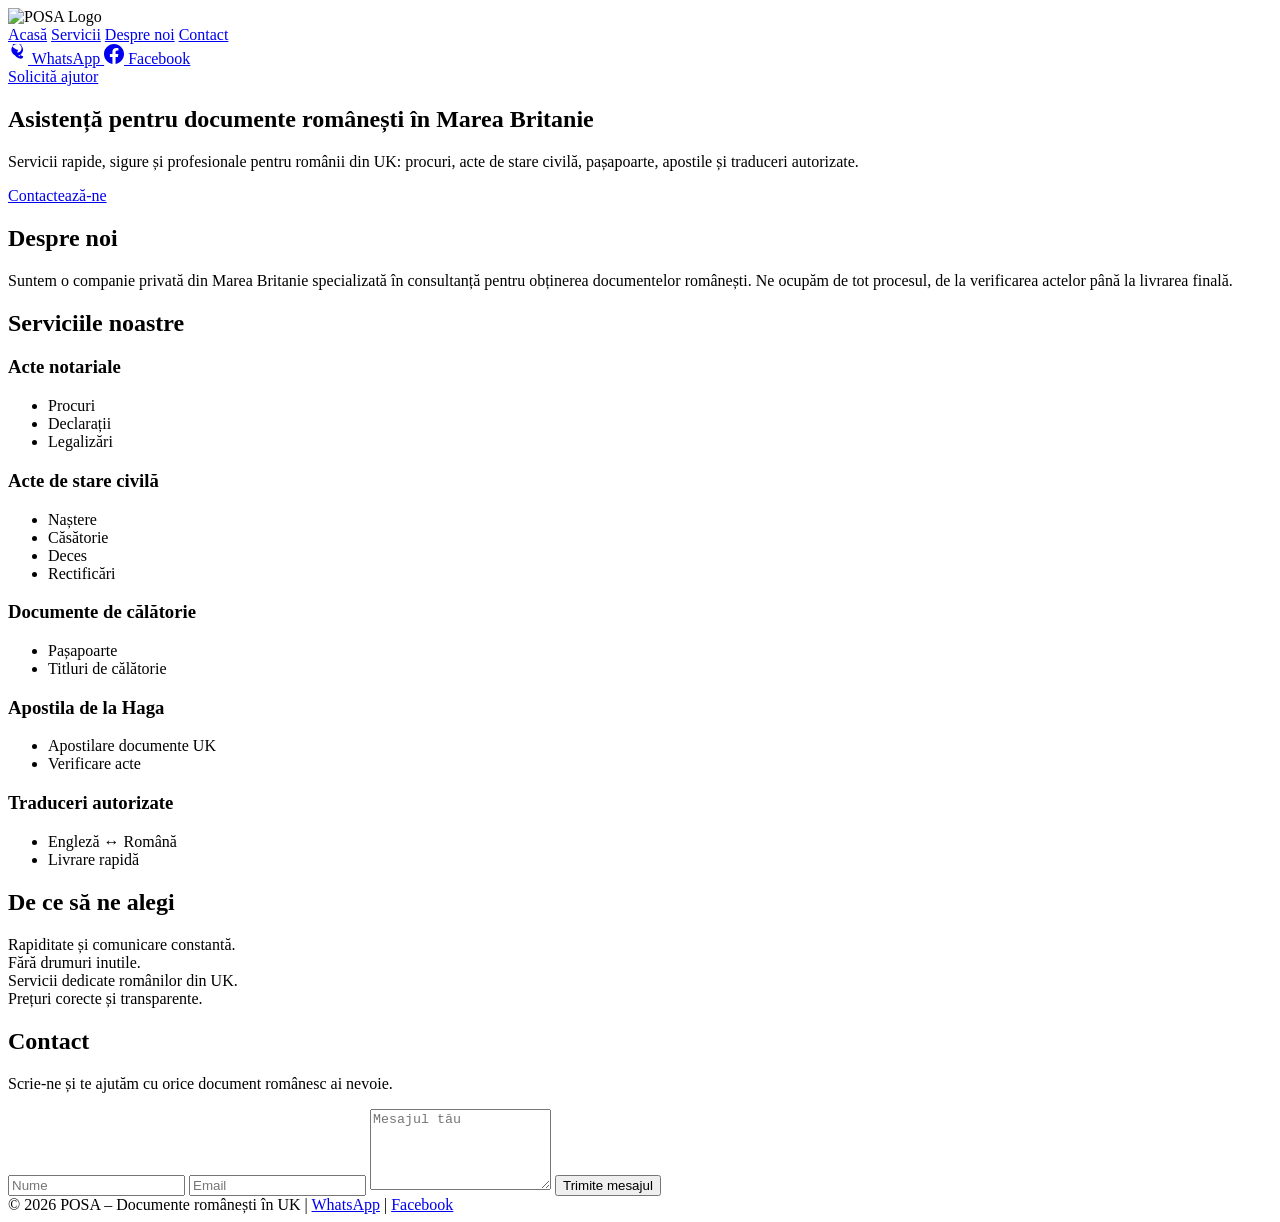
==== index.html @ 25f25d43 "Create index.html file with WhatsApp button and Facebook link" ====
<!DOCTYPE html>
<html lang="en">
<head>
  <meta charset="UTF-8">
  <meta name="viewport" content="width=device-width, initial-scale=1.0">
  <title>POSA – Documente românești în UK</title>

  <!-- Font modern -->
  <link href="https://fonts.googleapis.com/css2?family=Poppins:wght@300;400;600;700&display=swap" rel="stylesheet">

  <!-- CSS extern -->
  <link rel="stylesheet" href="style.css">
</head>

<body>

<header>
  <div class="top-bar"></div>
  <nav class="nav container">
    <img src="assets/logo.png" class="logo" alt="POSA Logo">
    <div class="menu">
      <a href="#acasa">Acasă</a>
      <a href="#servicii">Servicii</a>
      <a href="#despre">Despre noi</a>
      <a href="#contact">Contact</a>
    </div>
    <div class="social-buttons">
      <a href="https://wa.me/447405614771?text=Salut%20POSA" class="btn-whatsapp" target="_blank" title="WhatsApp">
        <svg width="20" height="20" viewBox="0 0 24 24" fill="currentColor">
          <path d="M17.472 14.382c-.297-.149-1.758-.867-2.03-.967-.272-.099-.471-.148-.67.15-.197.297-.767.966-.94 1.164-.173.199-.347.223-.644.075-.297-.15-1.255-.463-2.39-1.475-.883-.788-1.48-1.761-1.653-2.059-.173-.297-.018-.458.13-.606.134-.133.298-.347.446-.52.149-.174.198-.298.298-.497.099-.198.05-.371-.025-.52-.075-.149-.669-1.612-.916-2.207-.242-.579-.487-.5-.67-.51-.173-.008-.371-.01-.57-.01-.198 0-.52.074-.792.372-.272.297-1.04 1.016-1.04 2.479 0 1.462 1.065 2.875 1.213 3.074.149.198 2.096 3.2 5.076 4.487.709.306 1.262.489 1.694.625.712.227 1.36.195 1.871.118.571-.085 1.758-.719 2.006-1.413.248-.694.248-1.289.173-1.413-.074-.124-.272-.198-.57-.347m-5.421-7.403h-.004c-1.537 0-2.852-.503-3.823-1.479C6.265 4.667 5.75 3.335 5.75 2.016c0-1.319.515-2.651 1.453-3.613C8.18.434 9.495-.07 11.027 0c1.535 0 2.852.504 3.822 1.479.97.975 1.486 2.307 1.486 3.626 0 1.32-.515 2.65-1.453 3.612-.968.976-2.284 1.481-3.822 1.481m5.21-9.538C14.656.92 12.9 0 11.027 0 9.154 0 7.391.92 6.161 2.15 4.928 3.38 4 5.14 4 7.02c0 1.877.928 3.637 2.161 4.867 1.23 1.23 2.993 2.15 4.866 2.15 1.879 0 3.641-.92 4.87-2.15 1.23-1.23 2.158-2.99 2.158-4.867 0-1.88-.928-3.64-2.158-4.87"/>
        </svg>
        WhatsApp
      </a>
      <a href="https://www.facebook.com/share/19CKwtkLH7/" class="btn-facebook" target="_blank" title="Facebook">
        <svg width="20" height="20" viewBox="0 0 24 24" fill="currentColor">
          <path d="M24 12.073c0-6.627-5.373-12-12-12s-12 5.373-12 12c0 5.99 4.388 10.954 10.125 11.854v-8.385H7.078v-3.47h3.047V9.43c0-3.007 1.792-4.669 4.533-4.669 1.312 0 2.686.235 2.686.235v2.953H15.83c-1.491 0-1.956.925-1.956 1.874v2.25h3.328l-.532 3.47h-2.796v8.385C19.612 23.027 24 18.062 24 12.073z"/>
        </svg>
        Facebook
      </a>
    </div>
    <a href="#contact" class="btn-primary">Solicită ajutor</a>
  </nav>
</header>

<section class="hero" id="acasa">
  <div class="overlay"></div>
  <div class="hero-content container">
    <h1>Asistență pentru documente românești în Marea Britanie</h1>
    <p>Servicii rapide, sigure și profesionale pentru românii din UK: procuri, acte de stare civilă, pașapoarte, apostile și traduceri autorizate.</p>
    <a href="#contact" class="btn-primary large">Contactează-ne</a>
  </div>
</section>

<section id="despre" class="container section">
  <h2>Despre noi</h2>
  <p>Suntem o companie privată din Marea Britanie specializată în consultanță pentru obținerea documentelor românești. Ne ocupăm de tot procesul, de la verificarea actelor până la livrarea finală.</p>
</section>

<section id="servicii" class="container section">
  <h2>Serviciile noastre</h2>

  <div class="services-grid">

    <div class="service-box">
      <h3>Acte notariale</h3>
      <ul>
        <li>Procuri</li>
        <li>Declarații</li>
        <li>Legalizări</li>
      </ul>
    </div>

    <div class="service-box">
      <h3>Acte de stare civilă</h3>
      <ul>
        <li>Naștere</li>
        <li>Căsătorie</li>
        <li>Deces</li>
        <li>Rectificări</li>
      </ul>
    </div>

    <div class="service-box">
      <h3>Documente de călătorie</h3>
      <ul>
        <li>Pașapoarte</li>
        <li>Titluri de călătorie</li>
      </ul>
    </div>

    <div class="service-box">
      <h3>Apostila de la Haga</h3>
      <ul>
        <li>Apostilare documente UK</li>
        <li>Verificare acte</li>
      </ul>
    </div>

    <div class="service-box">
      <h3>Traduceri autorizate</h3>
      <ul>
        <li>Engleză ↔ Română</li>
        <li>Livrare rapidă</li>
      </ul>
    </div>

  </div>
</section>

<section class="container section">
  <h2>De ce să ne alegi</h2>
  <div class="benefits">
    <div class="benefit">Rapiditate și comunicare constantă.</div>
    <div class="benefit">Fără drumuri inutile.</div>
    <div class="benefit">Servicii dedicate românilor din UK.</div>
    <div class="benefit">Prețuri corecte și transparente.</div>
  </div>
</section>

<section id="contact" class="container section">
  <h2>Contact</h2>
  <p>Scrie-ne și te ajutăm cu orice document românesc ai nevoie.</p>

  <form>
    <input type="text" placeholder="Nume">
    <input type="email" placeholder="Email">
    <textarea rows="5" placeholder="Mesajul tău"></textarea>
    <button class="btn-primary" type="submit">Trimite mesajul</button>
  </form>
</section>

<footer>
  © <span id="year"></span> POSA – Documente românești în UK | 
  <a href="https://wa.me/447405614771" class="footer-link">WhatsApp</a> | 
  <a href="https://www.facebook.com/share/19CKwtkLH7/" class="footer-link">Facebook</a>
</footer>

<script>
  document.getElementById("year").textContent = new Date().getFullYear();
</script>

</body>
</html>
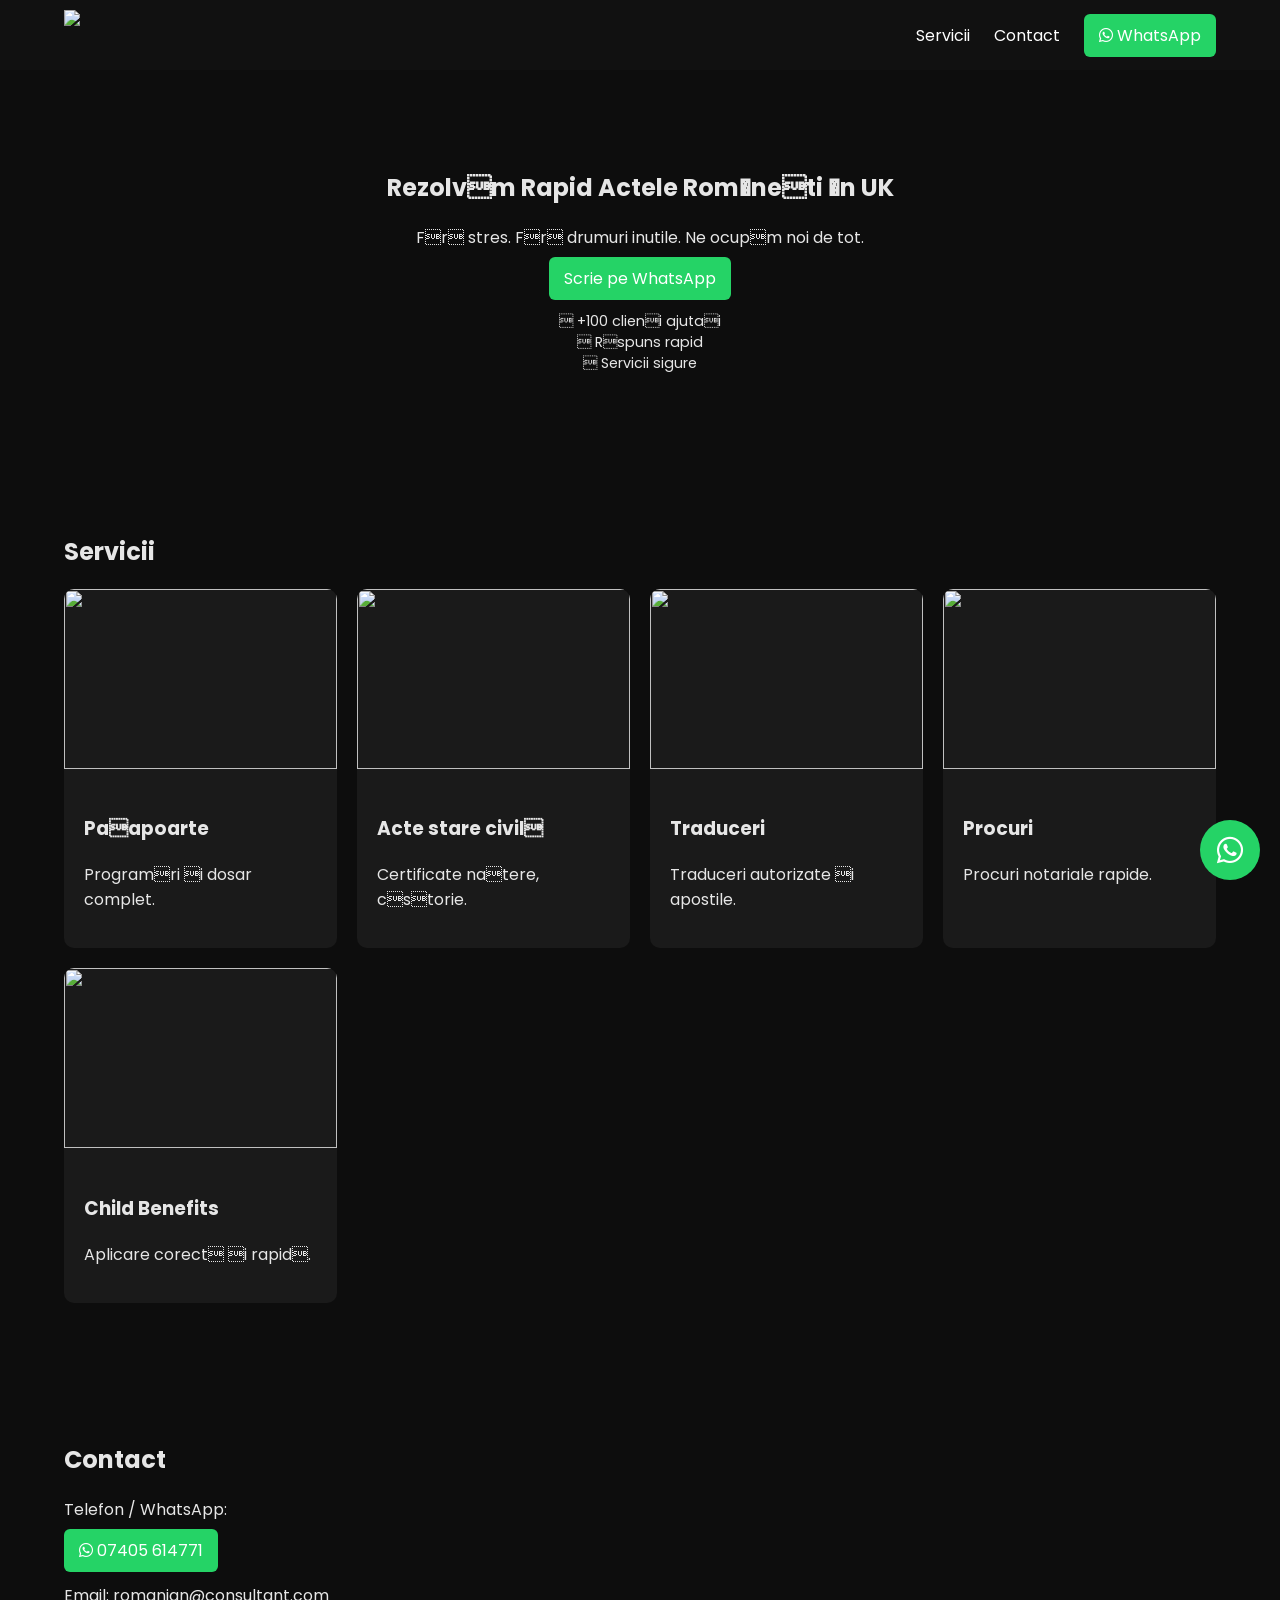
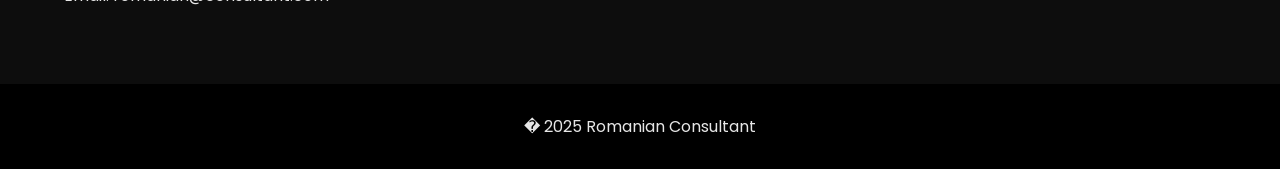
==== commit 5abdfa81: "Add files via upload" ====
--- a/index.html
+++ b/index.html
@@ -1,143 +1,223 @@
-<!DOCTYPE html>
-<html lang="en">
-<head>
-  <meta charset="UTF-8">
-  <meta name="viewport" content="width=device-width, initial-scale=1.0">
-  <title>POSA – Documente românești în UK</title>
-
-  <!-- Font modern -->
-  <link href="https://fonts.googleapis.com/css2?family=Poppins:wght@300;400;600;700&display=swap" rel="stylesheet">
-
-  <!-- CSS extern -->
-  <link rel="stylesheet" href="style.css">
-</head>
-
-<body>
-
-<header>
-  <div class="top-bar"></div>
-  <nav class="nav container">
-    <img src="assets/logo.png" class="logo" alt="POSA Logo">
-    <div class="menu">
-      <a href="#acasa">Acasă</a>
-      <a href="#servicii">Servicii</a>
-      <a href="#despre">Despre noi</a>
-      <a href="#contact">Contact</a>
-    </div>
-    <div class="social-buttons">
-      <a href="https://wa.me/447405614771?text=Salut%20POSA" class="btn-whatsapp" target="_blank" title="WhatsApp">
-        <svg width="20" height="20" viewBox="0 0 24 24" fill="currentColor">
-          <path d="M17.472 14.382c-.297-.149-1.758-.867-2.03-.967-.272-.099-.471-.148-.67.15-.197.297-.767.966-.94 1.164-.173.199-.347.223-.644.075-.297-.15-1.255-.463-2.39-1.475-.883-.788-1.48-1.761-1.653-2.059-.173-.297-.018-.458.13-.606.134-.133.298-.347.446-.52.149-.174.198-.298.298-.497.099-.198.05-.371-.025-.52-.075-.149-.669-1.612-.916-2.207-.242-.579-.487-.5-.67-.51-.173-.008-.371-.01-.57-.01-.198 0-.52.074-.792.372-.272.297-1.04 1.016-1.04 2.479 0 1.462 1.065 2.875 1.213 3.074.149.198 2.096 3.2 5.076 4.487.709.306 1.262.489 1.694.625.712.227 1.36.195 1.871.118.571-.085 1.758-.719 2.006-1.413.248-.694.248-1.289.173-1.413-.074-.124-.272-.198-.57-.347m-5.421-7.403h-.004c-1.537 0-2.852-.503-3.823-1.479C6.265 4.667 5.75 3.335 5.75 2.016c0-1.319.515-2.651 1.453-3.613C8.18.434 9.495-.07 11.027 0c1.535 0 2.852.504 3.822 1.479.97.975 1.486 2.307 1.486 3.626 0 1.32-.515 2.65-1.453 3.612-.968.976-2.284 1.481-3.822 1.481m5.21-9.538C14.656.92 12.9 0 11.027 0 9.154 0 7.391.92 6.161 2.15 4.928 3.38 4 5.14 4 7.02c0 1.877.928 3.637 2.161 4.867 1.23 1.23 2.993 2.15 4.866 2.15 1.879 0 3.641-.92 4.87-2.15 1.23-1.23 2.158-2.99 2.158-4.867 0-1.88-.928-3.64-2.158-4.87"/>
-        </svg>
-        WhatsApp
-      </a>
-      <a href="https://www.facebook.com/share/19CKwtkLH7/" class="btn-facebook" target="_blank" title="Facebook">
-        <svg width="20" height="20" viewBox="0 0 24 24" fill="currentColor">
-          <path d="M24 12.073c0-6.627-5.373-12-12-12s-12 5.373-12 12c0 5.99 4.388 10.954 10.125 11.854v-8.385H7.078v-3.47h3.047V9.43c0-3.007 1.792-4.669 4.533-4.669 1.312 0 2.686.235 2.686.235v2.953H15.83c-1.491 0-1.956.925-1.956 1.874v2.25h3.328l-.532 3.47h-2.796v8.385C19.612 23.027 24 18.062 24 12.073z"/>
-        </svg>
-        Facebook
-      </a>
-    </div>
-    <a href="#contact" class="btn-primary">Solicită ajutor</a>
-  </nav>
-</header>
-
-<section class="hero" id="acasa">
-  <div class="overlay"></div>
-  <div class="hero-content container">
-    <h1>Asistență pentru documente românești în Marea Britanie</h1>
-    <p>Servicii rapide, sigure și profesionale pentru românii din UK: procuri, acte de stare civilă, pașapoarte, apostile și traduceri autorizate.</p>
-    <a href="#contact" class="btn-primary large">Contactează-ne</a>
-  </div>
-</section>
-
-<section id="despre" class="container section">
-  <h2>Despre noi</h2>
-  <p>Suntem o companie privată din Marea Britanie specializată în consultanță pentru obținerea documentelor românești. Ne ocupăm de tot procesul, de la verificarea actelor până la livrarea finală.</p>
-</section>
-
-<section id="servicii" class="container section">
-  <h2>Serviciile noastre</h2>
-
-  <div class="services-grid">
-
-    <div class="service-box">
-      <h3>Acte notariale</h3>
-      <ul>
-        <li>Procuri</li>
-        <li>Declarații</li>
-        <li>Legalizări</li>
-      </ul>
-    </div>
-
-    <div class="service-box">
-      <h3>Acte de stare civilă</h3>
-      <ul>
-        <li>Naștere</li>
-        <li>Căsătorie</li>
-        <li>Deces</li>
-        <li>Rectificări</li>
-      </ul>
-    </div>
-
-    <div class="service-box">
-      <h3>Documente de călătorie</h3>
-      <ul>
-        <li>Pașapoarte</li>
-        <li>Titluri de călătorie</li>
-      </ul>
-    </div>
-
-    <div class="service-box">
-      <h3>Apostila de la Haga</h3>
-      <ul>
-        <li>Apostilare documente UK</li>
-        <li>Verificare acte</li>
-      </ul>
-    </div>
-
-    <div class="service-box">
-      <h3>Traduceri autorizate</h3>
-      <ul>
-        <li>Engleză ↔ Română</li>
-        <li>Livrare rapidă</li>
-      </ul>
-    </div>
-
-  </div>
-</section>
-
-<section class="container section">
-  <h2>De ce să ne alegi</h2>
-  <div class="benefits">
-    <div class="benefit">Rapiditate și comunicare constantă.</div>
-    <div class="benefit">Fără drumuri inutile.</div>
-    <div class="benefit">Servicii dedicate românilor din UK.</div>
-    <div class="benefit">Prețuri corecte și transparente.</div>
-  </div>
-</section>
-
-<section id="contact" class="container section">
-  <h2>Contact</h2>
-  <p>Scrie-ne și te ajutăm cu orice document românesc ai nevoie.</p>
-
-  <form>
-    <input type="text" placeholder="Nume">
-    <input type="email" placeholder="Email">
-    <textarea rows="5" placeholder="Mesajul tău"></textarea>
-    <button class="btn-primary" type="submit">Trimite mesajul</button>
-  </form>
-</section>
-
-<footer>
-  © <span id="year"></span> POSA – Documente românești în UK | 
-  <a href="https://wa.me/447405614771" class="footer-link">WhatsApp</a> | 
-  <a href="https://www.facebook.com/share/19CKwtkLH7/" class="footer-link">Facebook</a>
-</footer>
-
-<script>
-  document.getElementById("year").textContent = new Date().getFullYear();
-</script>
-
-</body>
+<!DOCTYPE html>
+<html lang="ro">
+<head>
+<meta charset="UTF-8">
+<meta name="viewport" content="width=device-width, initial-scale=1.0">
+
+<title>Acte rom&#226;ne&#537;ti UK Londra | Pa&#537;aport, traduceri, procuri</title>
+<meta name="description" content="Ajutor rapid pentru acte rom&#226;ne&#537;ti &#238;n Londra: pa&#537;aport, certificate, traduceri, procuri. Contact rapid pe WhatsApp.">
+
+<!-- Fonts -->
+<link href="https://fonts.googleapis.com/css2?family=Poppins:wght@300;400;600&display=swap" rel="stylesheet">
+
+<!-- Icons -->
+<link rel="stylesheet" href="https://cdnjs.cloudflare.com/ajax/libs/font-awesome/6.5.0/css/all.min.css">
+
+<style>
+:root {
+    --primary:#002b7f;
+    --secondary:#fcd116;
+    --accent:#ce1126;
+    --dark:#0d0d0d;
+    --light:#e6e6e6;
+}
+
+body{
+    margin:0;
+    font-family:'Poppins',sans-serif;
+    background:var(--dark);
+    color:var(--light);
+}
+
+header{
+    position:fixed;
+    width:100%;
+    background:#111;
+    padding:10px 0;
+    z-index:1000;
+}
+
+.container{
+    width:90%;
+    max-width:1200px;
+    margin:auto;
+}
+
+.nav{
+    display:flex;
+    justify-content:space-between;
+    align-items:center;
+}
+
+.logo{
+    height:50px;
+}
+
+.menu a{
+    color:white;
+    margin-left:20px;
+    text-decoration:none;
+}
+
+.btn{
+    background:#25D366;
+    padding:10px 15px;
+    border-radius:6px;
+    color:white;
+    text-decoration:none;
+}
+
+.hero{
+    padding:150px 20px 80px;
+    text-align:center;
+    background:url('https://images.unsplash.com/photo-1521791136064-7986c2920216') center/cover;
+}
+
+.section{
+    padding:60px 0;
+}
+
+.grid{
+    display:grid;
+    grid-template-columns:repeat(auto-fit,minmax(250px,1fr));
+    gap:20px;
+}
+
+.card{
+    background:#1a1a1a;
+    border-radius:10px;
+    overflow:hidden;
+}
+
+.card img{
+    width:100%;
+    height:180px;
+    object-fit:cover;
+}
+
+.card div{
+    padding:20px;
+}
+
+.whatsapp{
+    position:fixed;
+    bottom:20px;
+    right:20px;
+    background:#25D366;
+    width:60px;
+    height:60px;
+    border-radius:50%;
+    display:flex;
+    justify-content:center;
+    align-items:center;
+    font-size:30px;
+    color:white;
+    text-decoration:none;
+}
+</style>
+</head>
+
+<body>
+
+<header>
+<div class="container nav">
+
+<!--  PUNE AICI LINK REAL DE IMAGINE -->
+<img src="https://via.placeholder.com/150x50?text=LOGO" class="logo">
+
+<div class="menu">
+<a href="#servicii">Servicii</a>
+<a href="#contact">Contact</a>
+<a href="https://wa.me/447405614771?text=Salut,%20am%20nevoie%20de%20ajutor" class="btn">
+<i class="fab fa-whatsapp"></i> WhatsApp
+</a>
+</div>
+
+</div>
+</header>
+
+<section class="hero">
+<h1>Rezolvm Rapid Actele Rom�neti �n UK</h1>
+<p>Fr stres. Fr drumuri inutile. Ne ocupm noi de tot.</p>
+
+<a href="https://wa.me/447405614771?text=Salut,%20vreau%20informatii" class="btn">
+Scrie pe WhatsApp
+</a>
+
+<div style="margin-top:20px;font-size:0.9rem;">
+ +100 clieni ajutai<br>
+ Rspuns rapid<br>
+ Servicii sigure
+</div>
+</section>
+
+<section class="section container" id="servicii">
+<h2>Servicii</h2>
+
+<div class="grid">
+
+<div class="card">
+<img src="https://images.unsplash.com/photo-1521791136064-7986c2920216">
+<div>
+<h3>Paapoarte</h3>
+<p>Programri i dosar complet.</p>
+</div>
+</div>
+
+<div class="card">
+<img src="https://images.unsplash.com/photo-1554224155-6726b3ff858f">
+<div>
+<h3>Acte stare civil</h3>
+<p>Certificate natere, cstorie.</p>
+</div>
+</div>
+
+<div class="card">
+<img src="https://images.unsplash.com/photo-1519389950473-47ba0277781c">
+<div>
+<h3>Traduceri</h3>
+<p>Traduceri autorizate i apostile.</p>
+</div>
+</div>
+
+<div class="card">
+<img src="https://images.unsplash.com/photo-1589829545856-d10d557cf95f">
+<div>
+<h3>Procuri</h3>
+<p>Procuri notariale rapide.</p>
+</div>
+</div>
+
+<div class="card">
+<img src="https://images.unsplash.com/photo-1503454537195-1dcabb73ffb9">
+<div>
+<h3>Child Benefits</h3>
+<p>Aplicare corect i rapid.</p>
+</div>
+</div>
+
+</div>
+</section>
+
+<section class="section container" id="contact">
+<h2>Contact</h2>
+
+<p>Telefon / WhatsApp:</p>
+
+<a href="https://wa.me/447405614771?text=Salut,%20vreau%20informatii" class="btn">
+<i class="fab fa-whatsapp"></i> 07405 614771
+</a>
+
+<p style="margin-top:20px;">Email: romanian@consultant.com</p>
+</section>
+
+<footer style="text-align:center;padding:30px;background:#000;">
+� 2025 Romanian Consultant
+</footer>
+
+<a href="https://wa.me/447405614771?text=Salut,%20am%20nevoie%20de%20ajutor" class="whatsapp">
+<i class="fab fa-whatsapp"></i>
+</a>
+
+</body>
 </html>
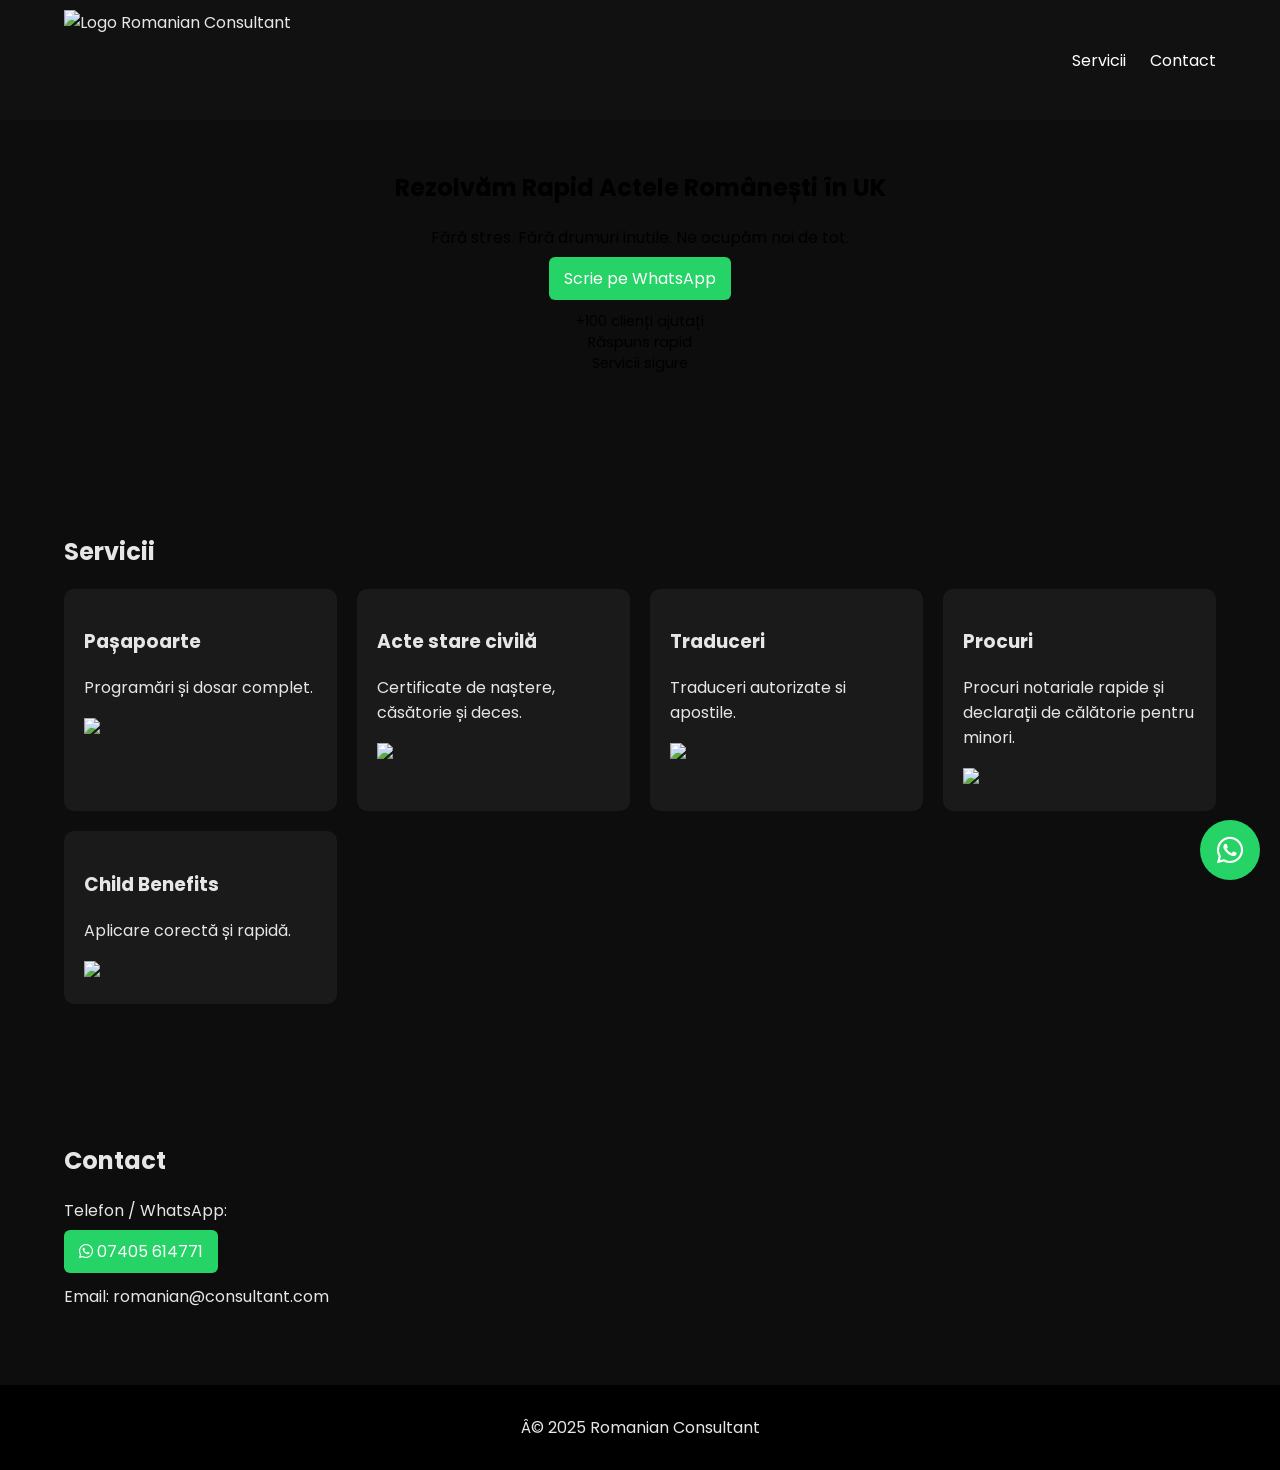
==== commit 417ad8c1: "index.html" ====
--- a/index.html
+++ b/index.html
@@ -4,8 +4,8 @@
 <meta charset="UTF-8">
 <meta name="viewport" content="width=device-width, initial-scale=1.0">
 
-<title>Acte rom&#226;ne&#537;ti UK Londra | Pa&#537;aport, traduceri, procuri</title>
-<meta name="description" content="Ajutor rapid pentru acte rom&#226;ne&#537;ti &#238;n Londra: pa&#537;aport, certificate, traduceri, procuri. Contact rapid pe WhatsApp.">
+<title>Acte romÃ¢neÈ™ti UK Londra | PaÈ™aport, traduceri, procuri</title>
+<meta name="description" content="Ajutor rapid pentru acte romÃ¢neÈ™ti Ã®n Londra: paÈ™aport, certificate, traduceri, procuri. Contact rapid pe WhatsApp.">
 
 <!-- Fonts -->
 <link href="https://fonts.googleapis.com/css2?family=Poppins:wght@300;400;600&display=swap" rel="stylesheet">
@@ -50,7 +50,7 @@
 }
 
 .logo{
-    height:50px;
+    height:100px;
 }
 
 .menu a{
@@ -70,7 +70,8 @@
 .hero{
     padding:150px 20px 80px;
     text-align:center;
-    background:url('https://images.unsplash.com/photo-1521791136064-7986c2920216') center/cover;
+    background:url('https://i.ibb.co/chnYhf2q/servicii.png') center/cover;
+      color: black;
 }
 
 .section{
@@ -91,7 +92,7 @@
 
 .card img{
     width:100%;
-    height:180px;
+    height:auto;
     object-fit:cover;
 }
 
@@ -122,32 +123,31 @@
 <header>
 <div class="container nav">
 
-<!--  PUNE AICI LINK REAL DE IMAGINE -->
-<img src="https://via.placeholder.com/150x50?text=LOGO" class="logo">
+<!-- ðŸ”´ PUNE AICI LINK REAL DE IMAGINE -->
+<img src="https://i.ibb.co/tPQMC8RJ/logo.jpg" class="logo" alt="Logo Romanian Consultant">
+
 
 <div class="menu">
 <a href="#servicii">Servicii</a>
 <a href="#contact">Contact</a>
-<a href="https://wa.me/447405614771?text=Salut,%20am%20nevoie%20de%20ajutor" class="btn">
-<i class="fab fa-whatsapp"></i> WhatsApp
-</a>
+
 </div>
 
 </div>
 </header>
 
 <section class="hero">
-<h1>Rezolvm Rapid Actele Rom�neti �n UK</h1>
-<p>Fr stres. Fr drumuri inutile. Ne ocupm noi de tot.</p>
+<h1>Rezolv&abreve;m Rapid Actele Rom&acirc;ne&#537;ti &icirc;n UK</h1>
+<p>F&abreve;r&abreve; stres. F&abreve;r&abreve; drumuri inutile. Ne ocup&abreve;m noi de tot.</p>
 
 <a href="https://wa.me/447405614771?text=Salut,%20vreau%20informatii" class="btn">
 Scrie pe WhatsApp
 </a>
 
 <div style="margin-top:20px;font-size:0.9rem;">
- +100 clieni ajutai<br>
- Rspuns rapid<br>
- Servicii sigure
++100 clien&#539;i ajuta&#539;i<br>
+R&abreve;spuns rapid<br>
+Servicii sigure
 </div>
 </section>
 
@@ -157,42 +157,44 @@
 <div class="grid">
 
 <div class="card">
-<img src="https://images.unsplash.com/photo-1521791136064-7986c2920216">
-<div>
-<h3>Paapoarte</h3>
-<p>Programri i dosar complet.</p>
-</div>
-</div>
-
-<div class="card">
-<img src="https://images.unsplash.com/photo-1554224155-6726b3ff858f">
-<div>
-<h3>Acte stare civil</h3>
-<p>Certificate natere, cstorie.</p>
-</div>
-</div>
-
-<div class="card">
-<img src="https://images.unsplash.com/photo-1519389950473-47ba0277781c">
+<div>
+<h3>Pa&#537;apoarte</h3>
+<p>Program&abreve;ri &#537;i dosar complet.</p>
+<img src="https://i.ibb.co/9RRG0tw/passport.png">
+</div>
+</div>
+
+<div class="card">
+<div>
+<h3>Acte stare civil&abreve;</h3>
+<p>Certificate de na&#537;tere, c&abreve;s&abreve;torie &#537;i deces.</p>
+<img src="https://i.ibb.co/B2hwKpZm/certificate.png">
+</div>
+</div>
+
+<div class="card">
+
 <div>
 <h3>Traduceri</h3>
-<p>Traduceri autorizate i apostile.</p>
-</div>
-</div>
-
-<div class="card">
+<p>Traduceri autorizate si apostile.</p>
+<img src="https://i.ibb.co/Xf6MJFnS/apostila.jpg">
+</div>
+</div>
+
+<div class="card">
+
+<div>
+<h3>Procuri</h3>
+<p>Procuri notariale rapide &#537;i declara&#539;ii de c&abreve;l&abreve;torie pentru minori.</p>
 <img src="https://images.unsplash.com/photo-1589829545856-d10d557cf95f">
-<div>
-<h3>Procuri</h3>
-<p>Procuri notariale rapide.</p>
-</div>
-</div>
-
-<div class="card">
+</div>
+</div>
+
+<div class="card">
+<div>
+<h3>Child Benefits</h3>
+<p>Aplicare corect&abreve; &#537;i rapid&abreve;.</p>
 <img src="https://images.unsplash.com/photo-1503454537195-1dcabb73ffb9">
-<div>
-<h3>Child Benefits</h3>
-<p>Aplicare corect i rapid.</p>
 </div>
 </div>
 
@@ -212,7 +214,7 @@
 </section>
 
 <footer style="text-align:center;padding:30px;background:#000;">
-� 2025 Romanian Consultant
+Â© 2025 Romanian Consultant
 </footer>
 
 <a href="https://wa.me/447405614771?text=Salut,%20am%20nevoie%20de%20ajutor" class="whatsapp">
@@ -220,4 +222,4 @@
 </a>
 
 </body>
-</html>+</html>
